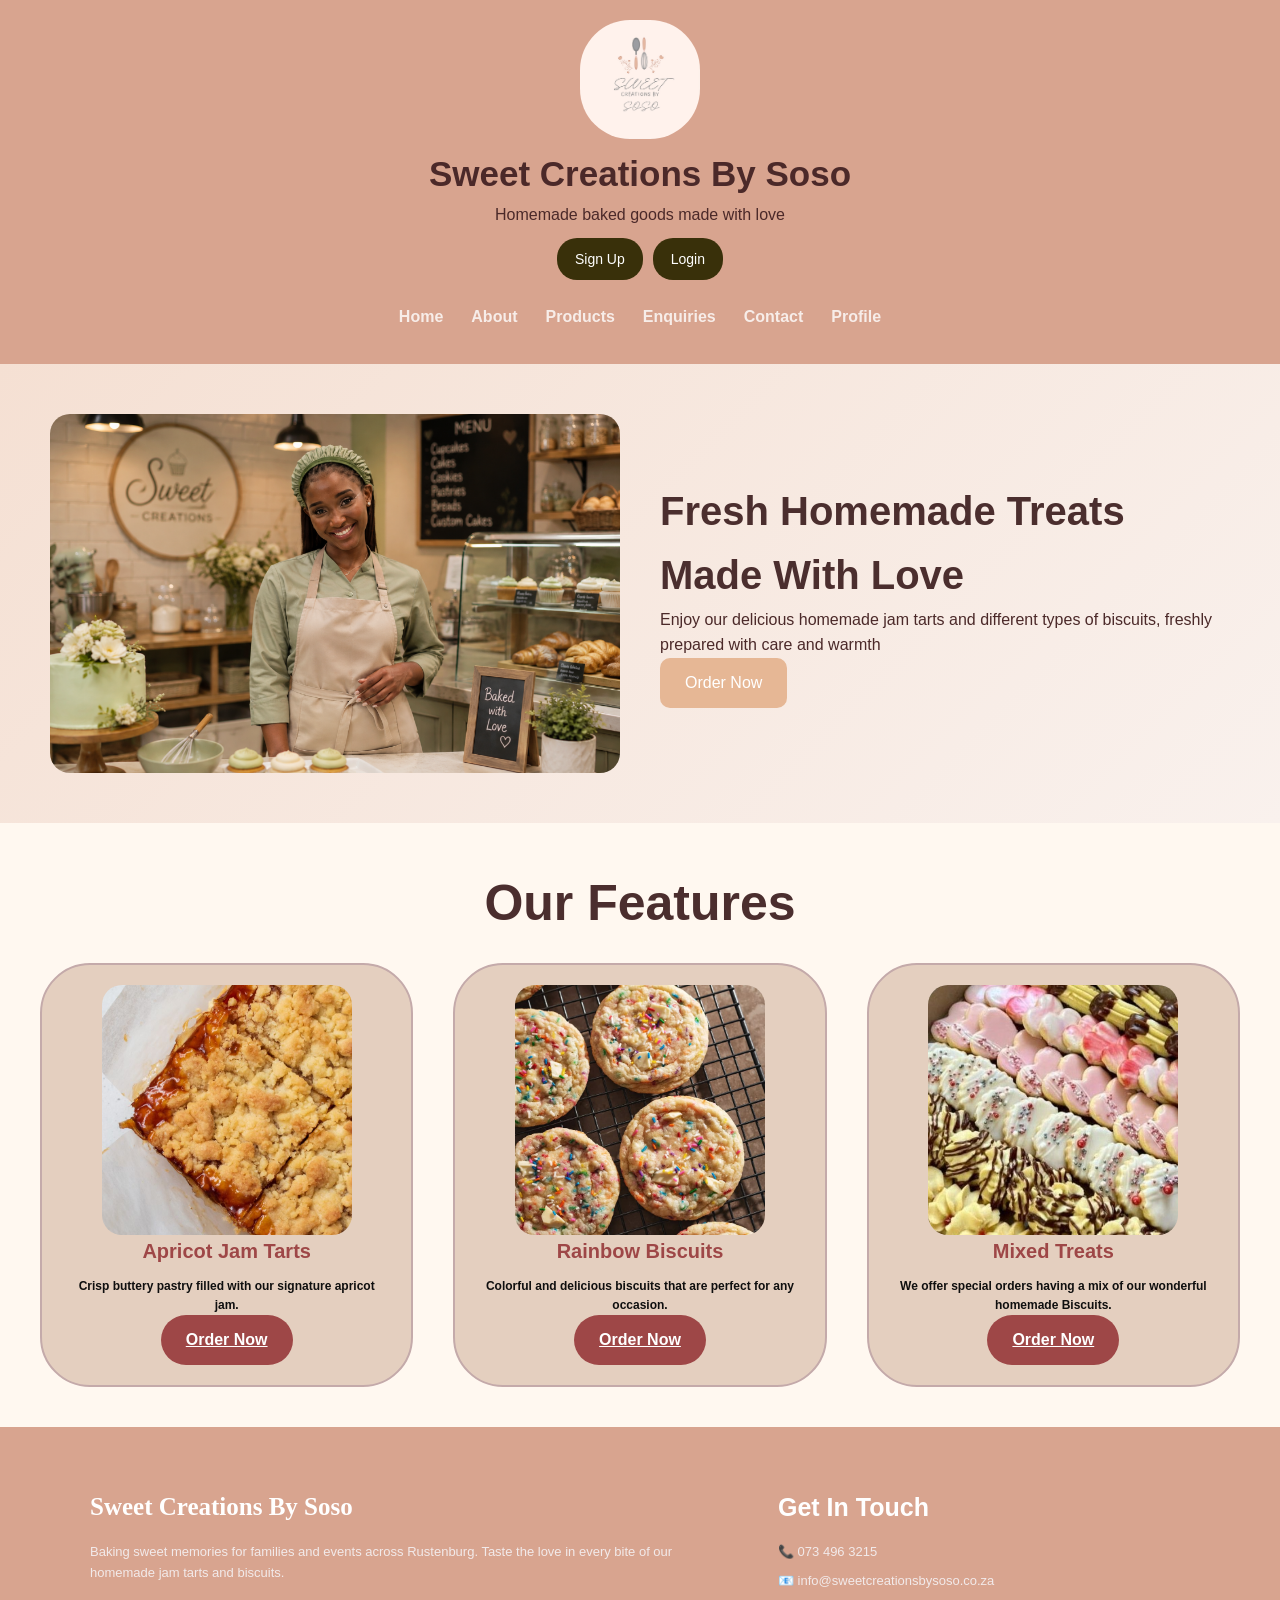
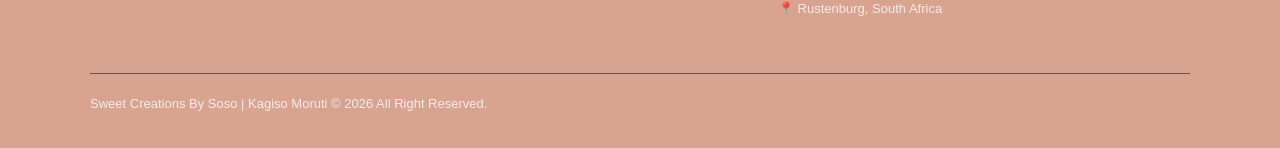
==== index.html @ 6eff6f1b "Add files via upload" ====
﻿
<!DOCTYPE html>
<html lang="en">
<head>
    <meta charset="UTF-8">
    <meta name="viewport" content="width=device-width, initial-scale=1.0">
    <meta name="description" content="Discover homemade jam tarts, biscuits and sweet treats from Sweet Creations By Soso in Rustenburg, South Africa. Browse our baked goods and place an order.">
    <meta name="author" content="Sweet Creations By Soso">
    <meta name="keywords" content="Sweet Creations By Soso, Rustenburg bakery, homemade baked goods, wholesale orders, special orders, product enquiries, jam tarts, biscuits, sweet treats">
    <title>Home | Sweet Creations By Soso</title>
    <link rel="stylesheet" href="css/styles.css">
    <link rel="icon" href="_images/_logo.jpg" type="image/jpeg">
    
</head>
<body>

        <!-- Header Section -->
        <header>
            <div class="logo">
                <img src="_images/_logo.jpg" height="150" width="150" alt="Sweet Creations Logo"> </div>
                <h1>Sweet Creations By Soso</h1>

                <p> Homemade baked goods made with love</p>

                 <div class="header-buttons">
                    <a href="signup.html">Sign Up</a></button>
                    <a href="login.html">Login</a></button>
        </div>

            <!-- Navigation -->
            <nav>
                    <a href="index.html">Home</a> |
                    <a href="about.html">About</a> |
                    <a href="products.html">Products</a> |
                    <a href="enquiry.html"> Enquiries</a> |
                    <a href="contact.html">Contact</a> |
                    <a href="profile.html">Profile</a> 
            </nav>
        </header>

        <!-- Main Contents -->
         <main>

            <!-- Hero Section -->
             <section class="hero">
                
                <img src="_images/_owner.png" height="1000" width="2500" alt="Homemade baked goods from Sweet Creations By Soso">

                <div class="hero-text">
                    <h2>Fresh Homemade Treats Made With Love</h2>
                    <p> Enjoy our delicious homemade jam tarts and different types of biscuits, freshly prepared with care and warmth</p>
                    
                    <a href="products.html" class="hero-button">Order Now</a></button>
                    
                </div>

            
             </section>

             <section class="features">
                <h2>Our Features</h2>
                <div class="features-container">

                    <div class="card">
                        <img src="_images/Jamtertjies _ Eggless Jam Tarts - The Big Tasty Bite.jpg" alt="Apricot Jam Tart">
                        <h3>Apricot Jam Tarts</h3>
                        <p>Crisp buttery pastry filled with our signature apricot jam.</p>
                        <a href="products.html" class="button">Order Now</a>
                    </div>

                    <div class="card">
                        <img src="_images/_rainbowbiscuits.jpg" alt="Rainbow Biscuits">
                        <h3>Rainbow Biscuits</h3>
                        <p>Colorful and delicious biscuits that are perfect for any occasion.</p>
                        <a href="products.html" class="button">Order Now</a>
                    </div>

                    <div class="card">
                        <img src="_images/specialorder2.jpg" alt="Special Orders">
                        <h3> Mixed Treats </h3>
                        <p>We offer special orders having a mix of our wonderful homemade Biscuits.</p>
                        <a href="products.html" class="button">Order Now</a>
                    </div>
                    
             </section>
         </main>

         <!-- Footer -->

        <footer>
            <div class="footer-container">

                <div>
                    <h3> Sweet Creations By Soso</h3>

                    <p>
                        Baking sweet memories for families and events across Rustenburg. Taste the love in every bite of our homemade jam tarts and biscuits.
                    </p>
                </div>

                <div class="footer-contact">

                    <h4> Get In Touch</h4>

                    <p> 📞 073 496 3215</p>
                    <p> 📧 info@sweetcreationsbysoso.co.za</p>
                    <p> 📍 Rustenburg, South Africa</p>
                </div>
            </div>
        

            <div class="footer-bottom">
            <p>Sweet Creations By Soso | Kagiso Moruti &copy; 2026 All Right Reserved.</p>
            </div>
        </footer>

            
             <script src="js/script.js" defer></script>
</body>
         </html>
---- css/styles.css ----
*{
    margin: 0;
    padding: 0;
    box-sizing: border-box;
}

body {
    font-family: Arial, Helvetica, sans-serif;
    background-color: #fff8f0;
    color: #4b2929;
    line-height: 1.6;
    overflow-wrap: break-word;
}

img,
iframe {
    max-width: 100%;
}

header {
    background-color: #d8a48f;
    padding: 20px 0;
    text-align: center;
}

header .container {
    display: flex;
    justify-content: space-between;
    align-items: center;
    flex-wrap: wrap;
    padding: 20px 40px;
}

.header-buttons {
    display: flex;
    justify-content: center;
    gap: 10px;
    margin: 10px 0;
}

.header-buttons a {
    text-decoration: none;
    color: white;
    background-color: #39300a;
    padding: 10px 18px;
    border-radius: 20px;
    font-size: 14px;
}

.header-buttons a:hover {
    background-color: #4b4422;
}


header h1 {
    font-size: clamp(26px, 4vw, 35px);
}

nav ul {
    list-style: none;
    display: flex;
    gap: 20px;
}

.logo img{
    border-radius: 50px;
    width: 120px;
    height: auto;
    margin: 0 auto;
}

.logo h1 {
    font-size: 28px;
    display: flex; /* Use flexbox to align the logo image and text */
    align-items: center; /* Vertically center the items */
    gap: 10px; /* Space between the logo image and text */
    font-size: 28px;
    letter-spacing: 2px;
}

.logo h1 img {
    height: 200px; /* Adjust the height of the logo image */
    width: auto; /* Maintain aspect ratio */
    object-fit: contain; /* Ensure the image fits within the specified height */
}

.logo:hover {
    transform: scale(1.05);
    transition: transform 0.3s ease;
}

.tagline {
    font-size: 14px;
    color: rgba(255, 255, 255, 0.6);
    margin-top: 5px;
    font-weight: 400;
}

/*  pseudo-selector is a keyword added to a CSS selector that allows you to style elements based on temporary states, user behavior, or specific parts of an element without needing to change your HTML */
nav a:link {
    color: rgba(255, 255, 255, 0.8);
    text-decoration: none;
    font-weight: 600;
    padding: 8px 0;
    transition: color 0.3s ease;
}

nav a:visited {
    color: rgba(255, 255, 255, 0.6);
}

nav a{
    color: white;
    display: inline-block;
    text-decoration: none;
    margin: 8px;
    font-weight: bold;
}

header > nav:last-of-type {
    display: flex;
    flex-wrap: wrap;
    justify-content: center;
    align-items: center;
    gap: 0 6px;
    font-size: 0;
}

header > nav:last-of-type a {
    margin: 6px 8px;
    font-size: 16px;
}

nav a:hover{
    color: #4b2e2e;
}


.hero{ 
    background: linear-gradient(135deg, #f5e0d3, #f9f1ed);
    display: flex;
    flex-wrap: wrap;
    justify-content: center;
    align-items: center;
    gap: 40px;
    padding: clamp(24px, 5vw, 50px);
}

.hero img{
    width: min(100%, 520px);
    height: auto;
    border-radius: 20px;
    flex: 1 1 320px;
}

.hero-text {
    flex: 1 1 320px;
}

.hero img:hover {
    transform: scale(1.05);
    transition: transform 0.3s ease;
}


.hero h2{
    font-size: 40px;
    color: #4b2e2e;
}

.button{
    background-color: #9e4747;
    display: inline-block;
    color: white;
    border: none;
    padding: 12px 25px;
    cursor: pointer; /*where a user can click on a button to perform an action*/
    border-radius: 25px;
}

.hero-button{
    background-color: #e6b795;
    display: inline-block;
    color: white;
    border: none;
    padding: 12px 25px;
    cursor: pointer; /*where a user can click on a button to perform an action*/
    border-radius: 10px;
    text-decoration: none;
}

.hero-button:hover{
    background-color: #8a5e3f;
}

.hero-button:link {
    color: white;
}

button:hover{
    background-color: #c59675;
}


.features{
    display: flex;
    flex-direction: column;
    align-items: center;
    text-align: center;
    padding: 40px;
}

.features .card{
    background-color: #e4cfbf;
    color: rgb(170, 133, 133);
    padding: 20px 30px;
    text-decoration: none;
    border: 2px solid rgb(196, 170, 170);
    border-radius: 50px;
    font-weight: 600;
    display: flex;
    flex-direction: column;
    align-items: center;
}

.features-container{
    display: grid;
    grid-template-columns: repeat(auto-fit, minmax(min(100%, 250px), 1fr));
    justify-content: center;
    gap: 40px;
    margin: 0 auto;
    max-width: 1200px;
    width: 100%;
}

.features img{
    width: min(100%, 250px);
    height: auto;
    aspect-ratio: 1;
    object-fit: cover;
    border-radius: 20px;
    display: block;
    margin: 0 auto;
}

.features h2{
    align-items: center;
    font-size: 50px;
    margin-bottom: 20px;
    color: #4b2e2e;
    gap: 20px;
}

.features h3{
    font-size: 20px;
    margin-bottom: 10px;
    color: #9e4747;
}

.features p{
    font-size: 12px;
    color: rgb(15, 15, 15);
}

.card {
    background-color: #c87e4a;
    color: white;
    padding: 10px 20px;
    text-decoration: none;
    border: 2px solid white;
    border-radius: 50px;
    font-weight: 600;
    display: inline-block;
}

.card:hover {
    background-color: #dbab89;
    color: #1a1a2e;
    transform: translateY(-3px);
    box-shadow: 0 8px 25px rgba(255, 255, 255, 0.2);
}

/* Products Section */

.products-section {
    width: 90%;
    max-width: 1100px;
    margin: 0 auto;
    padding: 70px 0 ;
    
}

.products-heading{
    text-align: center;
    margin-bottom: 45px;
}

.products-heading span {
    color: #c86c7b;
    font-size: 11px;
    font-weight: 700;
    letter-spacing: 1px;
}

.products-heading h1 {
    font-family:Georgia, 'Times New Roman', Times, serif;
    color: #54302f;
    font-size: 42px;
    margin-top: 8px;
}

.products-container {
    display: grid;
    grid-template-columns: repeat(2, minmax(0, 1fr));
    gap: 30px;
    align-items: center;
    padding: 10px 5px 25px;
}

.product-card {
    width: 100%;
    background: #ffffff;
    border: 1px solid #e7ded9;
    border-radius: 40px;
    box-shadow: 0 3px 10px rgba(80, 40, 30, 0.05);

}

.product-card:hover {
    transform: translateY(-5px);
    box-shadow: 0 8px 20px rgba(80, 40 30, 0.12);
}

.product-card img {
    width: 100%;
    border-radius: 20px;
    height: 265px;
    display: block;
    margin: 0 auto;
    object-fit: cover;

}

.product-info {
    padding: 22px 25px 25px;
}

.product-title {
    display: flex;
    justify-content: space-between;
    align-items: center;
    gap: 15px;
    margin-bottom: 10px;
}

.product-title h3 {
    font-family:Georgia, 'Times New Roman', Times, serif ;
    font-size: clamp(18px, 2.2vw, 23px);
    color: #4b2e2e;
}
.product-title span {
    font-family:'Times New Roman', Times, serif;
    color: #54302f;
    font-size: 19px;
    font-weight: 600;
    white-space: normal;
    text-align: right;
}

.price {
    font-family: Georgia, 'Times New Roman', Times, serif;
    font-size: 20px;
    font-weight: bold;
    color: #4b2e2e;
    white-space: nowrap;
}

.product-info p {
    color: #817774;
    font-size: 13px;
    line-height: 1.7;
    margin-bottom: 20px;
}

.add-cart {
    border: none;
    background: #df5d70;
    color: #ffffff;
    padding: 12px 25px;
    border-radius: 25px;
    font-size: 12px;
    font-weight: 600;
    cursor: pointer;
}

.add-cart:hover {
    background: #c84f62;
    transform: translateY(-2px);
}



/* about us page */

.about-heading {
    text-align: center;
    padding-top: 68px;
    padding-bottom: 38px;
}

.about-heading h1 {
    font-family:'Times New Roman', Times, serif;
    font-size: 40px;
    font-weight: 600;
    color: #552f2e;
}

.hero-section {
    width: 89.5%;
    max-width: 1050px;
    font-family: Georgia, 'Times New Roman', Times, serif;
    grid-template-columns: minmax(0, 1fr) minmax(220px, 330px);
    align-items: center;
    gap: 5px;
    padding: 0 0 80px;
    display: grid;
    margin: 0 auto;
}

.hero-story h3 {
    font-family: Georgia, 'Times New Roman', Times, serif;
    font-size: 30px;
    color: #4b2929;
    margin-bottom: 20px;
    flex: 1px;
}

.hero-story p {
    max-width: 620px;
    font-size: 16px;
    color: #6d5a5a;
    margin-bottom: 20px;
    flex: 1px;
}

.owner {
    text-align: center;
}

.owner-image {
    width: 280px;
    height: 270px;
    margin: 0 auto 12px;
    border-radius: 50%;
    padding: 5px;
    border: 4px solid #dc7084;
    overflow: hidden;
}

.owner-image img {
    width: 100%;
    height: 100%;
    object-fit: cover;
    border-radius: 50%;
    flex: 0 0 auto;
    gap: 10px;
}

.owner-image:hover {
    transform: scale(1.05);
    transition: transform 0.3s ease;
}

.owner h3 {
    font-family:Georgia, 'Times New Roman', Times, serif;
    font-size: 17px;
    color: #51302e;
    margin-bottom: 1px;
}

.owner span{
    font-size: 10px;
    font-weight: 600;
    color: #bf6875;
    letter-spacing: 3px;
}

.about-cards {
    width: 89.5%;
    max-width: 1050px;
    margin: 0 auto;
    display: grid;
    grid-template-columns: repeat(2, minmax(0, 1fr));
    padding-bottom: 65px;
    gap: 40px;
}

.cards {
    box-sizing: border-box;
    width: 100%;
    min-width: 0;
    background: #ffffff;
    border: 3px solid #e8dfda;
    border-radius: 30px;
    padding: 30px;
    gap: 10px;
    min-height: 220px;
    box-shadow: 0 2px 7px rgba(80, 40, 30, 0.03);
}

.cards:hover {
    background-color: #e9d3d3;
    transform: translateY(-5px);
    transition: transform 0.3s ease;
}


.cards h4 {
    font-size: 25px;
    font-family: Cambria, Cochin, Georgia, Times, 'Times New Roman', serif;
    color: #54302f;
    margin-bottom: 12px;
}

.cards p {
    color: #817774;
    font-size: 15px;
    max-width: 450px;
}



/* enquiry page */

.enquiry-section {
    width: 90%;
    max-width: 1200px;
    margin: 70px auto;
    display: grid;
    grid-template-columns: minmax(0, 0.8fr) minmax(0, 1.2fr);
    gap: clamp(24px, 5vw, 60px);
    align-items: start;

}

.enquiry-info {
    padding-top: 10px;
}

.enquiry-info .small-title {
    color: #d56b79;
    font-size: 13px;
    font-weight: bold;
    text-transform: uppercase;
    margin-bottom: 15px;
}

.enquiry-info h2 {
    font-family: Georgia, 'Times New Roman', Times, serif;
    font-size: 43px;
    line-height: 1.15;
    color: #4d2929;
    margin-bottom: 25px;
}

.enquiry-info p {
    color: #756666;
    font-size: 16px;
    margin-bottom: 25px;
    max-width: 500px;
}

.enquiry-info li {
    margin: 15px 0;
    font-weight: bold;
    color: #654b4b;
}

.enquiry-form {
    background-color: #ffffff;
    border: 1px solid #e7dcd7;
    border-radius: 20px;
    padding: clamp(20px, 4vw, 40px);
    box-shadow: 0 3px 12px rgba(70, 40, 40, 0.05);
}

.enquiry-form h2 {
    font-family: Georgia, 'Times New Roman', Times, serif;
    font-size: 27px;
    color: #4d2929;
    margin-bottom: 25px;
}

.form-row {
    display: grid;
    grid-template-columns: minmax(0, 1fr);
    gap: 20px;
}

.form-group {
    display: flex;
    flex-direction: column;
    margin-bottom: 20px;
}

.form-group label {
    font-size: 13px;
    font-weight: bold;
    color: #4d3a3a;
    margin-bottom: 7px;
}

.form-group input,select, textarea {
    width: 100%;
    padding: 13px;
    border: 1px solid #e4d8d3;
    border-radius: 8px;
    background-color: #fffaf8;
    font-family:Arial, Helvetica, sans-serif;
    font-size: 14px;
    color: #4d3a3a;
    outline: none;
}

.form-group input:focus, select:focus, textarea:focus {
    border-color: #df6375;
    box-shadow: 0 0 0 2px rgba(223, 99, 117, 0.12)
}

.form-group textarea {
    min-height: 110px;
    resize: vertical;
}

.submit-btn {
    border: none;
    background-color: #e45d70;
    color: white;
    padding: 14px 28px;
    border-radius: 30px;
    font-size: 14px;
    font-weight: bold;
    cursor: pointer;
    transition: 0.3s;
}

.submit-btn:hover {
    background-color: #c94d61;
    transform: translateY(-2px);
}

.checkout-section {
    grid-template-columns: 0.8fr 1.2fr;
}

.checkout-card h2 {
    margin-bottom: 16px;
}

.checkout-summary {
    margin-bottom: 30px;
    padding-bottom: 22px;
    border-bottom: 1px solid #e7dcd7;
}

.checkout-item {
    display: flex;
    justify-content: space-between;
    gap: 16px;
    padding: 8px 0;
}

.checkout-total {
    display: flex;
    justify-content: space-between;
    margin-top: 12px;
    font-size: 18px;
}

.checkout-empty {
    color: #756666;
}

.checkout-empty a {
    color: #a94355;
    font-weight: bold;
}

.checkout-card form[hidden] {
    display: none;
}

.checkout-card .form-group span {
    font-weight: normal;
}

/* Contact page */

.contact-section {
    max-width: 1180px;
    margin: 80px auto;
    padding: 0 30px;
    display: grid;
    grid-template-columns: minmax(0, 1.1fr) minmax(0, 0.9fr);
    gap: clamp(24px, 5vw, 70px);
    align-items: start;
}

.contact-forms {
    display: flex;
    flex-direction: column;
    gap: 30px;
}

.small-title {
    color: #c97987;
    font-size: 12px;
    font-weight: bold;
}

.contact-info h2{
    font-family:Georgia, 'Times New Roman', Times, serif;
    font-size: 40px;
    margin: 15px 0;
    color: #4e2929;
}

.intro {
    color: #777;
    margin-bottom: 35px;
    font-size: 15px;
}

.contact-item {
    display: flex;
    align-items: center;
    gap: 15px;
    margin-bottom: 25px;
}

.contact-item span {
    display: block;
    font-size: 10px;
    font-weight: bold;
    color: #8a7474;
    margin-bottom: 2px;
}

.contact-item strong {
    display: block;
    font-family:Georgia, 'Times New Roman', Times, serif;
    font-size: 15px;
    color: #4e2929;
}

.contact-row {
    width: 100%;
}

.map {
    width: 100%;
    height: 330px;
    border-radius: 30px;
    overflow: hidden;
    border: 1px solid #eadbd7;
}

.map iframe {
    width: 100%;
    height: 100%;
}

.message-box {
    background-color: white;
    border: 1px solid #eadbd7;
    border-radius: 20px;
    padding: 30px;
    box-shadow: 0 30px 10px rgba(0,0,0,0.03);
}

.message-box h3 {
    font-family: Georgia, 'Times New Roman', Times, serif;
    font-size: 25px;
    margin-bottom: 20px;
}

form {
    display: flex;
    flex-direction: column;
    gap: 12px;
}

input, textarea {
    width: 100%;
    padding: 14px;
    border: 1px solid #eadbd7;
    border-radius: 8px;
    background-color: #fffaf8;
    font-family:Arial, Helvetica, sans-serif;
    font-size: 14px;
    outline: none;
}

input:focus, textarea:focus {
    border-color: #d96578;
}

textarea {
    height: 95px;
    resize: vertical;
}

/* Profile Page */

.profile-page {
    background: #fffaf7;
    padding: clamp(32px, 6vw, 70px) 7%;
    min-height: 700px;
    
}

.profile-container {
    display: flex;
    gap: 50px;
}

.profile-title {
    text-align: center;
    margin-bottom: 45px;
}

.small-title {
    color: #d96b7b;
    font-size: 14px;
    font-weight: bold;
    letter-spacing: 1px;
}

.profile-title h2 {
    color: #572f2f;
    font-family: Georgia, 'Times New Roman', Times, serif;
    font-size: 48px;
    margin: 10px 0;
}

.profile-title p:last-child {
    color: #777;
}

.profile-layout {
    display: grid;
    grid-template-columns: minmax(240px, 320px) minmax(0, 1fr);
    gap: 30px;
    max-width: 1100px;
    margin: 40px auto;
    align-items: start;
}

.profile-column {
    display: flex;
    flex-direction: column;
    gap: 25px;
}

.profile-card {
    background: white;
    border: 1px solid #eadede;
    border-radius: 40px;
    padding: 35px;
    text-align: center;
    box-shadow: 0 5px 20px rgba(80, 40, 0.05);
    width: 100%;
    min-width: 0;
}

.profile-picture {
    width: 110px;
    height: 110px;
    margin: 0 auto 20px;
    background: #fde5e8;
    border-radius: 50%;
    display: flex;
    align-content: center;
    justify-content: center;
    font-size: 50px;
}

.profile-card h3 {
    color: #572f2f;
    font-family:Georgia, 'Times New Roman', Times, serif;
    font-size: 25px;
    margin-bottom: 5px;
}

.upload-button:hover {
    color: #e18c8c;
}

.profile-role {
    color: #c86b78;
    margin-bottom: 25px;
}

.information-card {
    
    align-items: center;
    background: white;
    border: 1px solid #eadede;
    border-radius: 40px;
    padding: 35px;
    text-align: center;
    box-shadow: 0 5px 20px rgba(80, 40, 0.05);
    width: 100%;
    min-width: 0;
}

.info-row {
   padding: 20px;
   margin: 0;
}

.info-row h3 {
    font-size: 20px;
    gap: 10px;
}

.info-row label {
    color: #a36b70;
    font-size: 13px;
    font-weight: bold;
    display: block;
    margin-bottom: 6px;
}

.info-row p {
    color: #4b4b4b;
    margin: 0;
}

.account-card {
    width: 100%;
    min-height: 220px;
    text-align: center;
    display: flex;
    flex-direction: column;
    justify-content: center;
    gap: 10px;
    padding: 35px 30px;

}

.account-card .submit-btn {
    width: 100%;
    max-width: 260px;
    margin: 0 auto;
}

.setting-button {
    background: #fff8f6;
    border: 1px solid #eadede;
    padding: 14px 20px;
    margin-right: 10px;
    border-radius: 10px;
    cursor: pointer;
}

/* Login & Sign up pages */

.auth-page {
    background-color: #fffaf7;
    display: flex;
    justify-content: center;
    align-items: center;
    padding: 60px 20px;
}

.auth-card {
    width: min(100%, 640px);
    max-width: 100%;
    margin: 50px auto;
    box-sizing: border-box;
    background-color: white;
    border: 1px solid #eadbd7;
    border-radius: 30px;
    padding: 35px 45px;
    box-shadow: 0 8px 30px rgba(80, 40, 40, 0.08)
}

.auth-small-title {
    text-align: center;
    color: #d36878;
    font-size: 15px;
    font-weight: bold;
    letter-spacing: 1px;
    margin-bottom: 8px;
}

.auth-card h1 {
    text-align: center;
    font-family:Georgia, 'Times New Roman', Times, serif;
    color: #552d2d;
    font-size: 36px;
    margin-bottom: 10px;
}

.auth-description {
    text-align: center;
    color: #777;
    font-size: 14px;
    margin-bottom: 30px;
}

.auth-form-group {
    display: flex;
    flex-direction: column;
    margin-bottom: 20px;
}

.auth-form-group label {
    color: #573636;
    display: block;
    font-size: 14px;
    font-weight: bold;
    margin-bottom: 8px;
}

.auth-form-group input {
    width: 100%;
    padding: 12px 15px;
    border: 1px solid #e3d6d2;
    border-radius: 9px;
    background-color: #fffaf8;
    color: #4d3030;
    box-sizing: border-box;
    font-size: 14px;
    outline: none;
}

.auth-form-group input:focus {
    border-color: #d96578;
    box-shadow: 0 0 0 3px rgba(217, 101, 120, 0.1);
}

.terms {
    display: flex;
    align-items: center;
    gap: 10px;
    align-items: flex-start;
    color: #777;
    font-size: 12px;
    margin: 5px 0 20px;
    white-space: normal;
}


.terms input {
    margin-top: 3px;
    accent-color: #d96578;
}

.login-option {
    display: flex;
    justify-content: space-between;
    align-items: center;
    margin: 5px 0 20px;
    font-size: 12px;
    color: #777;
}


.login-option label {
    display: flex;
    align-items: center;
    gap: 10px;
    white-space: nowrap;
}

.login-option input {
    accent-color: #d96578;
}


.login-option a {
    color: #d45f71;
    text-decoration: none;
}


.login-option a:hover {
    text-decoration: underline;
}


.switch {
    text-align: center;
    color: #777;
    font-size: 13px;
    margin-top: 20px;
}


.switch a {
    color: #d45f71;
    font-weight: bold;
    text-decoration: none;
}


.switch a:hover {
    text-decoration: underline;
}

/* Cart Page */

.cart-page {
    width: 90%;
    max-width: 1100px;
    margin: auto;
    padding: 70px 0;
}


.cart-heading {
    text-align: center;
    margin-bottom: 50px;
}


.cart-heading span {
    color: #c86c7b;
    font-size: 11px;
    font-weight: 700;
    letter-spacing: 1px;
}

.cart-heading h1 {
    font-family: "Playfair Display", serif;
    font-size: 42px;
    margin: 7px 0;
    color: #54302f;
}


.cart-heading p {
    color: #817774;
    font-size: 13px;
}

.cart-container {
    display: flex;
    flex-direction: column;
    gap: 20px;
    width: 100%;
    align-items: start;
}

.cart-items,
.cart-summary {
    width: 100%;
}

.cart-summary {
    padding: 22px 0;
    text-align: right;
}

.cart-item {
    background: white;
    border: 1px solid #e7ded9;
    border-radius: 16px;
    padding: 18px;
    display: grid;
    grid-template-columns: minmax(0, 1fr) auto auto auto;
    gap: 20px;
    align-items: center;
}


.cart-item img {
    width: 100px;
    height: 100px;
    object-fit: cover;
    border-radius: 12px;
}

.item-details h2 {
    font-family: "Playfair Display", serif;
    font-size: 20px;
    color: #54302f;
    margin-bottom: 5px;
}


.item-details p {
    font-size: 12px;
    color: #817774;
    margin-bottom: 7px;
}


.item-price {
    font-size: 12px;
    color: #c86c7b;
    font-weight: 600;
}

.quantity {
    display: flex;
    align-items: center;
    gap: 10px;
    border: 1px solid #e4d8d4;
    border-radius: 20px;
    padding: 5px 8px;
}

.quantity button {
    width: 25px;
    height: 25px;
    border: none;
    background: #fbecef;
    color: #b65f6f;
    border-radius: 50%;
    cursor: pointer;
    font-weight: bold;
}


.quantity span {
    min-width: 18px;
    text-align: center;
    font-size: 13px;
}

.item-total {
    font-weight: 700;
    color: #54302f;
    font-size: 14px;
    white-space: nowrap;
}


.summary-divider {
    width: 100%;
    border: none;
    padding-top: 20px;
    border-top: 1px solid #754b4b;
    height: 1px;
    background: #999;
    margin: 25px 0;
}

.total-line {
    display: flex;
    padding-top: 20px;
    border-top: 2px solid #754b4b;
    align-items: center;
    margin-bottom: 30px;
    width: 100%;
    font-weight: 600;
}

.total-line strong {
    font-family: "Playfair Display", serif;
    font-size: 24px;
    margin-left: auto;
    color: #c45d6e;
}

.cart-buttons {
    display: flex;
    gap: 20px;
    margin-top: 0;
    flex-wrap: wrap;
}

.cart-btn {
    border: none;
    background: #df5d70;
    color: white;
    padding: 12px 25px;
    border-radius: 25px;
    font-size: 12px;
    font-weight: 600;
    cursor: pointer;
}


.cart-btn:hover {
    background: #c84f62;
}


/* Footer Part */

footer{
    background-color: #d8a48f;
    color: white;
    padding: 60px 5% 25px;
}

.footer-container {
    max-width: 1100px;
    margin: auto;
    display: grid;
    grid-template-columns: minmax(0, 1.5fr) minmax(0, 1fr);
    gap: 70px;
}

footer h3 {
    font-family: Georgia, 'Times New Roman', Times, serif;
    font-size: 25px;
    margin-bottom: 15px;
}

footer h4 {
    font-size: 25px;
    text-decoration: uppercase;
    margin-bottom: 15px;
}

footer p {
    color: #f2eaea;
    font-size: 13px;
    margin-bottom: 8px;
}

.footer-contact p {
    display: flex;
    gap: 10px;
}

.footer-bottom {
    max-width: 1100px;
    margin: 45px auto 0;
    padding-top: 20px;
    border-top: 1px solid #754b4b;
    display: flex;
    justify-content: space-between;
    font-size: 12px;
    color: #d9bebe;
}

/* Responsive design */
@media screen and (max-width: 900px) {
    .hero {
        gap: 24px;
    }

    .hero-section {
        grid-template-columns: minmax(0, 1fr) minmax(180px, 260px);
        gap: 24px;
    }

    .owner-image {
        width: min(100%, 240px);
        height: auto;
        aspect-ratio: 1;
    }

    .enquiry-section,
    .checkout-section,
    .contact-section {
        grid-template-columns: minmax(0, 1fr);
        gap: 32px;
        margin-top: 45px;
        margin-bottom: 45px;
    }

    .enquiry-info h2 {
        font-size: clamp(30px, 5vw, 43px);
    }

    .profile-layout {
        grid-template-columns: minmax(220px, 0.8fr) minmax(0, 1.2fr);
    }

    .profile-page {
        padding-right: 5%;
        padding-left: 5%;
    }

    .cart-item {
        grid-template-columns: minmax(0, 1fr) auto auto;
        gap: 12px;
    }

    .item-details {
        grid-column: 1 / -1;
    }

    .footer-container {
        gap: 36px;
    }
}

@media screen and (max-width: 600px) {
    header {
        padding: 16px 12px;
    }

    .logo img {
        width: 88px;
    }

    header h1 {
        font-size: clamp(23px, 7vw, 30px);
        line-height: 1.2;
    }

    header > nav:last-of-type {
        gap: 0 2px;
    }

    header > nav:last-of-type a {
        margin: 4px 5px;
        font-size: 14px;
    }

    .header-buttons a {
        padding: 8px 14px;
    }

    .hero {
        flex-direction: column;
        padding: 28px 20px;
        text-align: center;
    }

    .hero img,
    .hero-text {
        flex: 0 1 auto;
        width: 100%;
    }

    .hero h2 {
        font-size: clamp(27px, 8vw, 36px);
    }

    .features {
        padding: 32px 18px;
    }

    .features h2 {
        font-size: clamp(32px, 9vw, 42px);
    }

    .features-container,
    .products-container,
    .about-cards {
        grid-template-columns: minmax(0, 1fr);
        gap: 22px;
    }

    .features .card {
        width: 100%;
        border-radius: 28px;
        padding: 20px;
    }

    .products-section {
        width: 92%;
        padding: 40px 0;
    }

    .products-heading {
        margin-bottom: 25px;
    }

    .products-heading h1,
    .cart-heading h1 {
        font-size: 34px;
    }

    .product-card {
        border-radius: 26px;
    }

    .product-card img {
        height: 220px;
    }

    .product-info {
        padding: 18px;
    }

    .product-title {
        align-items: flex-start;
        flex-direction: column;
        gap: 4px;
    }

    .product-title span {
        text-align: left;
    }

    .about-heading {
        padding: 42px 18px 24px;
    }

    .about-heading h1 {
        font-size: 32px;
    }

    .hero-section {
        width: 90%;
        grid-template-columns: minmax(0, 1fr);
        gap: 28px;
        padding-bottom: 45px;
    }

    .hero-story h3 {
        font-size: 26px;
    }

    .hero-story p {
        font-size: 15px;
    }

    .owner-image {
        width: min(70vw, 240px);
    }

    .about-cards {
        width: 90%;
        padding-bottom: 42px;
    }

    .cards {
        min-height: 0;
        padding: 22px;
    }

    .enquiry-section {
        width: 92%;
        margin: 32px auto;
    }

    .enquiry-info p {
        font-size: 15px;
    }

    .enquiry-form {
        padding: 22px 18px;
    }

    .enquiry-form h2 {
        font-size: 24px;
    }

    .contact-section {
        margin: 32px auto;
        padding: 0 18px;
    }

    .contact-info h2 {
        font-size: 34px;
    }

    .intro {
        font-size: 15px;
    }

    .intro br {
        display: none;
    }

    .contact-item strong {
        font-size: 14px;
        overflow-wrap: anywhere;
    }

    .map {
        height: 260px;
        border-radius: 20px;
    }

    .message-box {
        padding: 22px 18px;
    }

    .profile-page {
        padding: 36px 18px;
    }

    .profile-title {
        margin-bottom: 25px;
    }

    .profile-title h2 {
        font-size: 38px;
    }

    .profile-layout {
        grid-template-columns: minmax(0, 1fr);
        gap: 22px;
        margin: 24px auto;
    }

    .profile-card,
    .information-card {
        border-radius: 24px;
        padding: 24px 18px;
    }

    .profile-card h3 {
        font-size: 22px;
    }

    .info-row {
        padding: 8px;
        text-align: left;
    }

    .auth-page {
        padding: 24px 14px;
    }

    .auth-card {
        width: 100%;
        margin: 16px auto;
        padding: 26px 20px;
        border-radius: 22px;
    }

    .auth-card h1 {
        font-size: clamp(27px, 8vw, 34px);
    }

    .login-option {
        align-items: flex-start;
        flex-direction: column;
        gap: 8px;
    }

    .terms {
        font-size: 12px;
    }

    .cart-page {
        width: 92%;
        padding: 40px 0;
    }

    .cart-heading {
        margin-bottom: 30px;
    }

    .cart-heading p {
        font-size: 14px;
    }

    .cart-item {
        grid-template-columns: minmax(0, 1fr) auto;
        gap: 10px;
        padding: 16px 12px;
    }

    .item-details h2 {
        font-size: 18px;
    }

    .quantity {
        gap: 7px;
    }

    .cart-buttons {
        justify-content: stretch;
        gap: 10px;
    }

    .cart-buttons .cart-btn {
        flex: 1 1 100%;
        text-align: center;
    }

    .total-line strong {
        font-size: 21px;
    }

    footer {
        padding: 36px 20px 20px;
    }

    .footer-container {
        grid-template-columns: minmax(0, 1fr);
        gap: 22px;
    }

    footer h3,
    footer h4 {
        font-size: 21px;
    }

    .footer-bottom {
        margin-top: 28px;
        flex-direction: column;
        gap: 8px;
    }
}
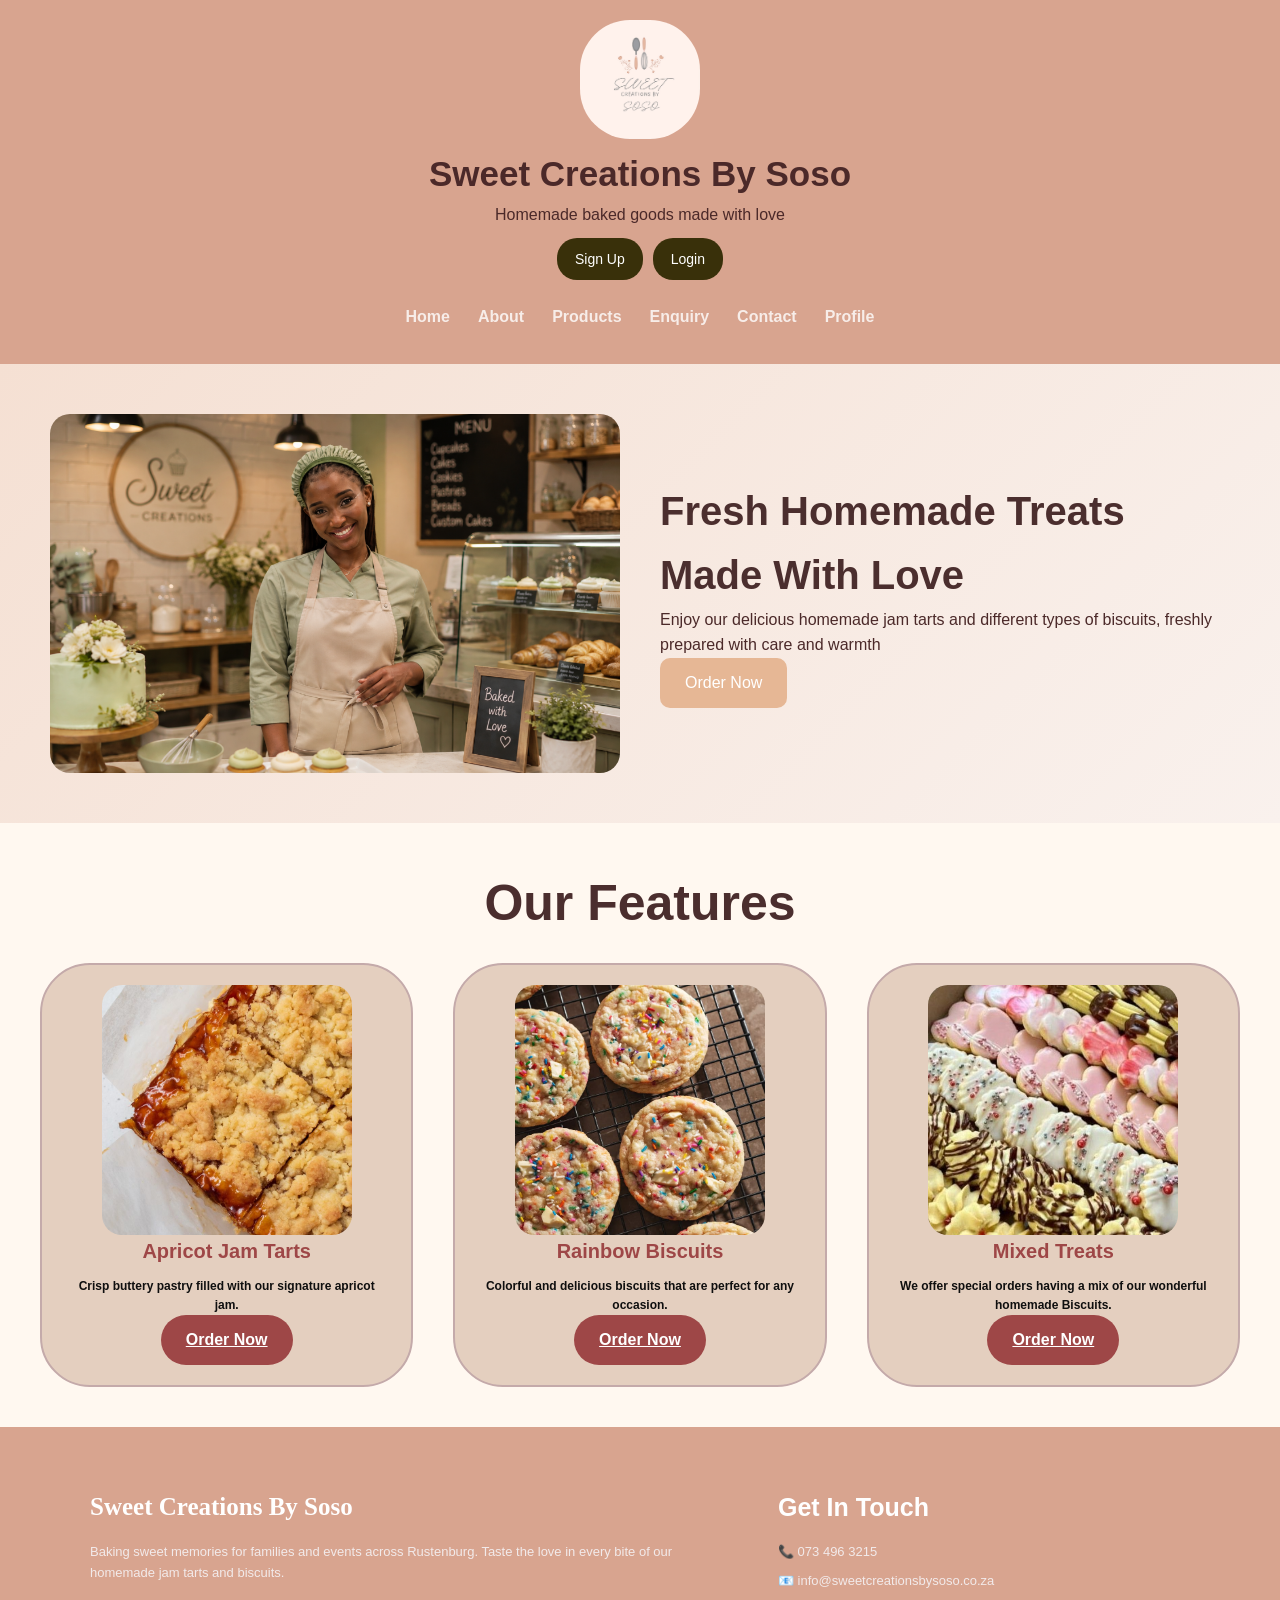
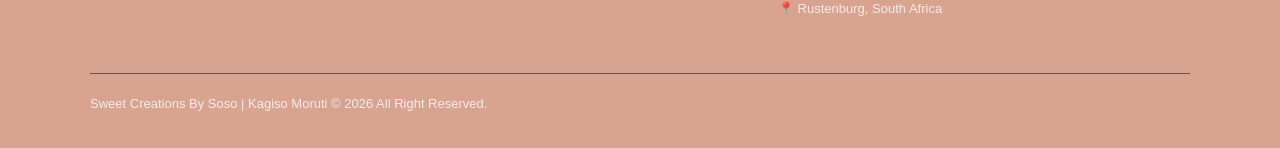
==== commit d950f2b5: "Update link text from 'Enquiries' to 'Enquiry'" ====
--- a/index.html
+++ b/index.html
@@ -32,7 +32,7 @@
                     <a href="index.html">Home</a> |
                     <a href="about.html">About</a> |
                     <a href="products.html">Products</a> |
-                    <a href="enquiry.html"> Enquiries</a> |
+                    <a href="enquiry.html"> Enquiry</a> |
                     <a href="contact.html">Contact</a> |
                     <a href="profile.html">Profile</a> 
             </nav>
@@ -117,4 +117,4 @@
             
              <script src="js/script.js" defer></script>
 </body>
-         </html>+         </html>
